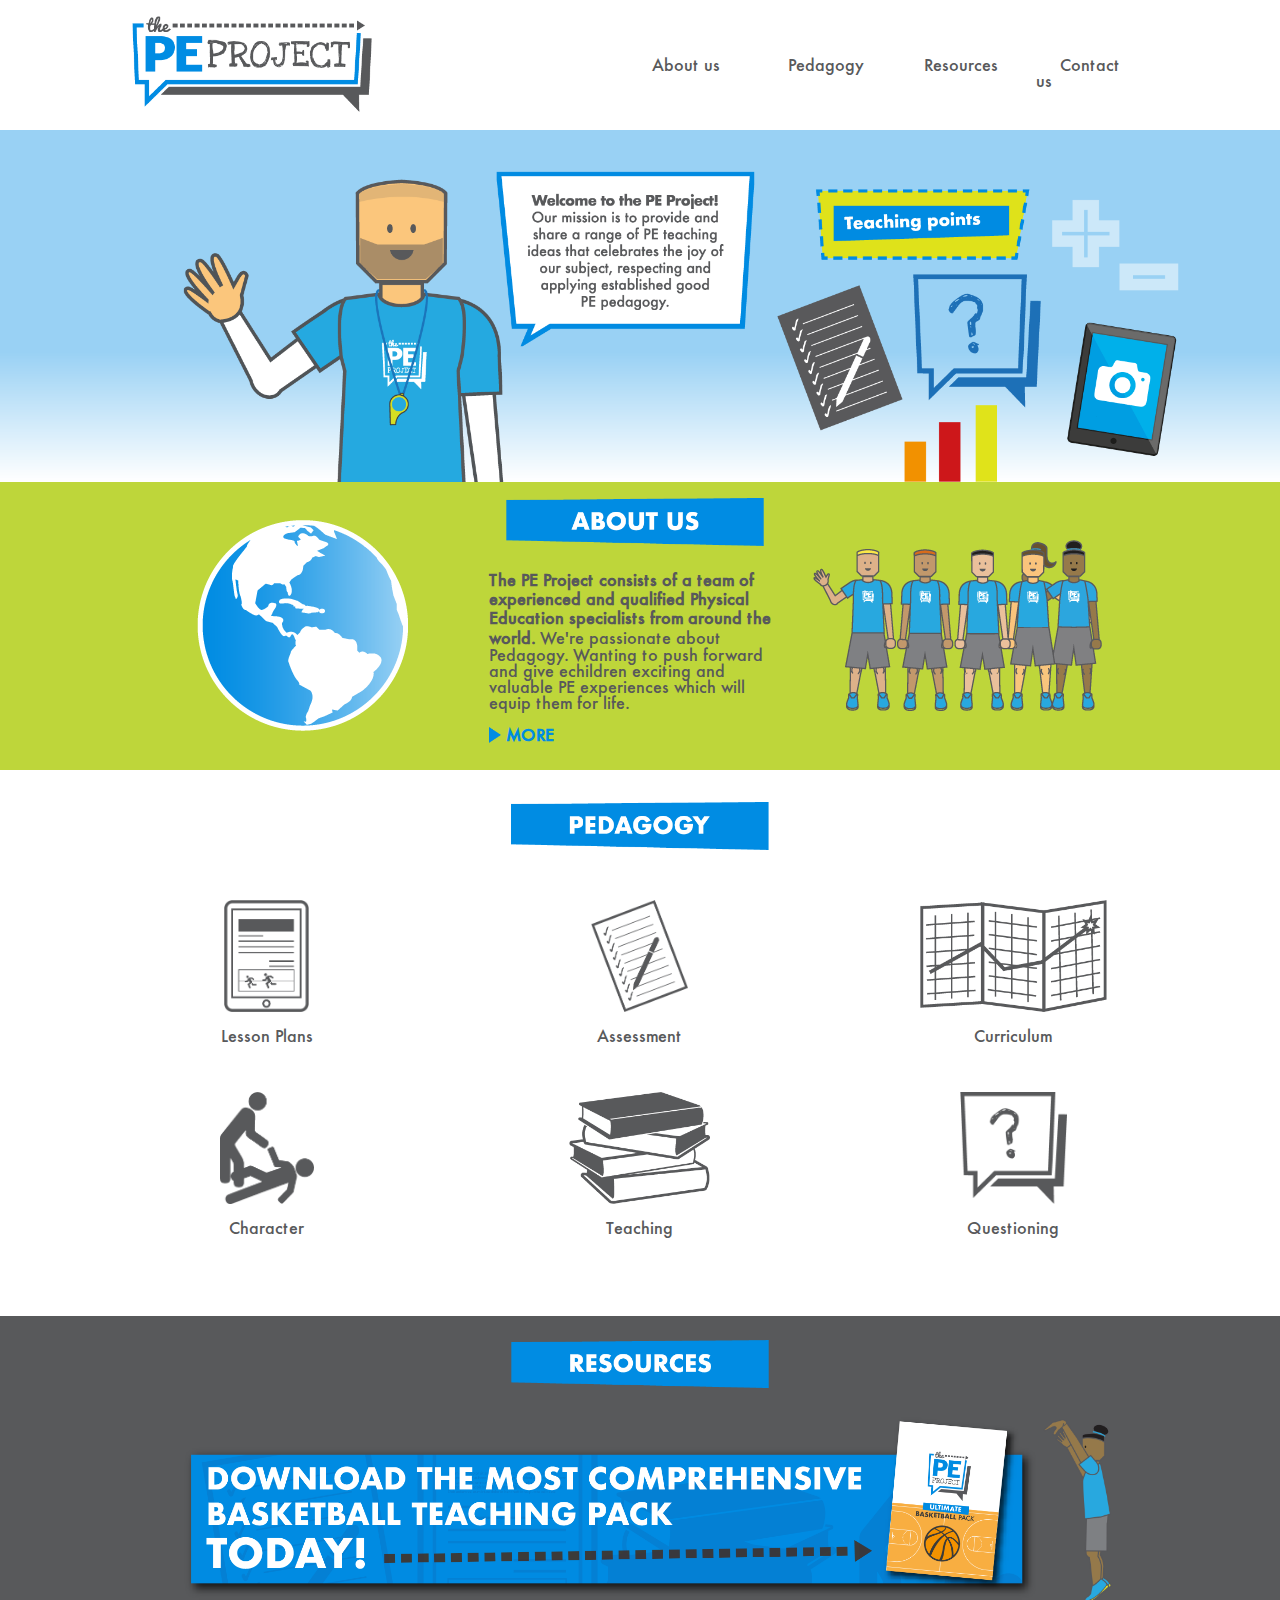
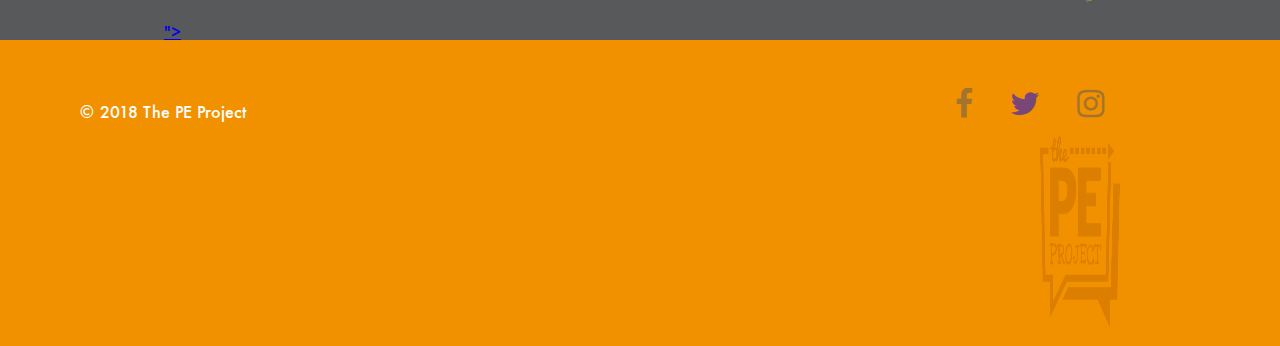
==== index.html @ 619c1aa3 "a href links added" ====
<!DOCTYPE html>
<html>
  <head>
    <meta charset="utf-8">
    <title>The PE Project </title>
    <link href="./resources/css/reset.css" rel="stylesheet">
    <link rel="stylesheet" type="text/css" href="https://maxcdn.bootstrapcdn.com/font-awesome/4.7.0/css/font-awesome.css">
    <link href="./resources/css/style.css" rel="stylesheet" type="text/css">
    <link rel="icon" href="./favicon.ico" type="image/x-icon">
  </head>

  <body>
    <!--Header and Navigation -->
    <header>
      <div class="logo">
        <img src="./resources/images/Logo-Big.png" alt="The Pe Project"/>
      </div>

      <nav>
        <span><a href="#">About us</a></span>
        <span><a href="#">Pedagogy</a></span>
        <span><a href="#">Resources</a></span>
        <span><a href="#">Contact us</a></span>

        <select>
        <option value="" selected="selected">MENU</option>

        <option value="#">About us</option>
        <option value="#">Pedagogy</option>
        <option value="#">Resources</option>
        <option value="#">Contact us</option>
      </select>

      </nav>


    </header>

    <!-- Main Banner -->

    <div class="banner">
      <!-- Static background image -->
    </div>

    <!-- About us -->
    <div class="container">
      <div class="about">
        <div class="about-left">
          <img src="./resources/images/WorldIcon.png" alt="globe"/>
        </div>

        <div class="about-middle">
          <div class="about-info">
            <img src="./resources/images/AboutUsBanner.png" class="blueheader"/>
            <div class="about-text">
              <p><span>The PE Project consists of a team of experienced and qualified Physical Education specialists from around the world.</span> We're passionate about Pedagogy. Wanting to push forward and give echildren exciting and valuable PE experiences which will equip them for life.</p>
              <a href="#"><img src="./resources/images/Arrow.png" id="arrow-small"> MORE</a>
            </div>
          </div>
        </div>

        <div class="about-right">
          <img src="./resources/images/PEPKids.png" alt="students linking arms and waving"/>
        </div>
      </div>
    </div>

    <!-- Pedagogy --->
    <div class="pedagogy">
      <div class="pedagogy-header">
        <img src="./resources/images/PedagogyBox.png" class="blueheader" alt="pedagogy"/>
      </div>
      <div class="gallery">
        <!-- Lesson Plans -->
        <div class="item">
          <div class="item-image" id="lessonplans">
            <!--<img src="./resources/images/LessonPlansIcon.png" alt="Lesson Plans"/>-->
          </div>
            <p>Lesson Plans</p>
        </div>
        <!-- Assessment -->
        <div class="item">
          <div class="item-image" id="assessment">
            <!--<img src="./resources/images/AssessmentIcon.png" alt="Assessment"/>-->
          </div>
            <p>Assessment</p>
        </div>
        <!-- Curriculum -->
        <div class="item">
          <div class="item-image" id="curriculum">
            <!--<img src="./resources/images/CurriculumIcon.png" alt="Curriculum"/>-->
          </div>
            <p>Curriculum</p>
        </div>
        <!-- Character -->
        <div class="item">
          <div class="item-image" id="character">
            <!--<img src="./resources/images/CharacterIcon.png" alt="Character"/>-->
          </div>
            <p>Character</p>
        </div>
        <!-- Teaching -->
        <div class="item">
          <div class="item-image" id="teaching">
            <!--<img src="./resources/images/TeachingModulesIcon.png" alt="Teaching"/>-->
          </div>
            <p>Teaching</p>
        </div>
        <!-- Questioning -->
        <div class="item">
          <div class="item-image" id="questioning">
            <!--<img src="./resources/images/QuestioningIcon.png" alt="Questioning"/>-->
          </div>
            <p>Questioning</p>
        </div>
        </div>
      </div>

<!-- Resources -->
  <div class="resources">
    <img src="./resources/images/ResourcesBox.png" class="blueheader" alt="resources"/>
    <div class="advert">
      <a href="https://www.teacherspayteachers.com/Store/The-Pe-Project" target="_blank"><div class="resources">"><img src="./resources/images/ResourcesImages.png" alt="Download the most comprehensive basketball teaching pack today!"/></a>
      <img src="./resources/images/Resources-MobileBannerBigGirl.png" alt="girl shooting a jump shot"/>
    </div>

  <div class="advert-mobile">
    <a href="https://www.teacherspayteachers.com/Store/The-Pe-Project" target="_blank"><img src="./resources/images/Resources-MobileBannerBig.png" alt="Download the most comprehensive basketball teaching pack today!"/></a>
    <img src="./resources/images/Resources-MobileBannerBigGirl.png" alt="girl shooting a jump shot"/>
  </div>

<!-- Footer -->
<footer>
  <div class="copyright-social">
   <div class="copyright">
    <p>&copy; 2018 The PE Project</p>
   </div>

  <div class="social">
    <i class="fa fa-facebook fa-2x"></i>
    <a href="https://twitter.com/the_PE_project" target="_blank"><i class="fa fa-twitter fa-2x"></i></a>
    <i class="fa fa-instagram fa-2x"></i>
  </div>
  </div>

<div class="footer-logo">
  <div id="logo-foot">
    <img src="./resources/images/OrangePEFooter.png"/>
  </div>
</div>
</footer>

  </body>
</html>
---- resources/css/style.css ----
@font-face {
    font-family: 'futura';
    src: url('../fonts/Futura.ttc') format('truetype');
}

html {
  font-family: 'futura', sans-serif;
  color: #58595B;
}

.blueheader {
  height: 3rem;
}


/* Header and Navigation */
header {
  display: flex;
  justify-content: space-around;
  align-items: center;
}

.logo {
  margin: 1rem;
}

.logo img {
  height: 6rem;

}

nav {
  display: flex;
  align-items: center;
}

nav span {
  height: 2.5rem;
  width: 8rem;
  padding-top: 1.5rem;
  padding-left: 0.5rem;
}

nav span:hover {
  background: url("../images/Arrow2.png") no-repeat left center;
  background-size: contain;
}

.arrow {
  display: none;
  height: 1rem;
  margin-right: 0.25rem;
  vertical-align: bottom;
}

nav a {
  color: #58595B;
  padding: 1.5rem;
  text-decoration: none;
}

nav a:hover {
  display: inline;
  color: #008CE3;
  font-weight: bold;
}

nav select {
  display: none;
}

nav select:hover {
    color: #008CE3;
    background: url("../images/Arrow2.png") no-repeat left center;
    background-size: contain;
    }


@media only screen and (max-width: 878px){
  nav span {
    display: none;
  }

  nav select {
  display: inline-block;
  background-color: none;
  color: #58595B;
  font-family: 'futura', sans-serif;
  font-size: 1rem;
  border: none;
  padding: 1rem 0.75rem 1rem 2rem;
  text-align: center;
}

  select {
  -webkit-appearance: none;
  -moz-appearance: none;
  text-indent: 1px; /*dropdown arrow still removed if this is code and one below is erased - maybe for different browser */
  text-overflow: '';
}

}

@media only screen and (max-width: 424px) {
  nav {
    display: none;
  }

  .logo {
    width: 100%;
    text-align: center;
  }
}

/* Main Banner */

.banner {
  background: url("../images/Homepage-PEP-bigger.png") no-repeat center bottom;
  background-size: cover;
  display: flex;
  justify-content: space-around;
  height: 26rem;
}

@media only screen and (max-width: 1445px) {
  .banner {
    height: 24rem;
  }
}

@media only screen and (max-width: 1305px) {
  .banner {
    height: 22rem;
  }
}


@media only screen and (max-width: 1248px) {
  .banner {
  height: 20rem;
  }
  }

@media only screen and (max-width: 1024px) {
  .banner {
  background: url("../images/Smallerheader.png") no-repeat center center;
  background-size: cover;
  }

@media only screen and (max-width: 843px) {
    .banner {
      height: 18rem;
    }
  }

@media only screen and (max-width: 685px) {
    .banner {
      height: 15rem;
    }
  }

@media only screen and (max-width: 560px) {
  .banner {
    background: url("../images/MobileBannerBig.png") no-repeat center center;
    background-size: cover;
    height: 18rem;
  }
}

@media only screen and (max-width: 528px) {
  .banner {
    height: 15rem;
  }
}


}

/* About us */
.container {
  background-color: #BED63A;
}

.about {
  display: flex;
  justify-content: center;
  align-items: center;
}

.about-left {
  width: 35%;
  margin: 2rem 0;
  padding-right: 5rem;
  text-align: right;
}

.about-middle {
  width: 25%;
  margin: 0;
  align-self: flex-start;
  height: 18rem;
}

.about-info {
  display: flex;
  flex-direction: column;
  align-items: center;
  height: 16rem;
  margin: 1rem 0;
}

.about-text {
  margin-top: 1.5rem;
} /*Not displaying properly in internet explorer*/

.about-text p span {
  font-weight: bold;
  line-height: 1.2;
}

.about-text a {
  text-decoration: none;
  font-weight: bold;
  color: #008CE3;
  margin-top: 1rem;
}

#arrow-small {
  height: 1rem;
  vertical-align: bottom;
  margin-top: 1rem;
}

.about-right {
  width: 40%;
  margin: 2rem 0;
  padding-left: 2rem;
}

.about-left {
  justify-content: flex-end;
}

@media only screen and (max-width: 1224px) {
  .about-left {
    width: 30%;
  }
  .about-middle {
    width: 35%;
  }
  .about-right {
    width: 35%;
    margin-right: 1rem;
  }
}

@media only screen and (max-width: 936px) {
  .container {
    height: 14rem;
  }
  .about-left {
    display: none;
  }
  .about-middle {
    width: 80%;
    height: auto;
  }
  .about-right {
    display: none;
  }
}

@media only screen and (max-width: 674px) {
  .container {
    height: 15rem;
  }
}

@media only screen and (max-width: 530px) {
  .container {
    height: 16.5rem;
  }
}

@media only screen and (max-width: 437px) {
  .container {
    height: 17.5rem;
  }
}

@media only screen and (max-width: 355px) {
  .container {
    height: 18.5rem;
  }
}

/* pedagogy */

.pedagogy-header {
  margin: 2rem auto;
  text-align: center;
}

.gallery {
  display: flex;
  justify-content: space-around;
  align-items: center;
  flex-wrap: wrap;
  margin-bottom: 3rem;
  margin-left: 5rem;
  margin-right: 5rem;
}

.item {
  width: 30%;
  text-align: center;
  margin-bottom: 2rem;
}


.item-image {
  margin: 1rem auto;
  text-align: center;
  height: 7rem;
}

#lessonplans {
  background: url("../images/LessonPlansIcon.png") no-repeat center center;
  background-size: contain;
}

#lessonplans:hover {
  background: url("../images/LessonPlansIconOrange.png") no-repeat center center;
  background-size: contain;
}

#assessment {
  background: url("../images/AssessmentIcon.png") no-repeat center center;
  background-size: contain;
}

#assessment:hover {
  background: url("../images/AssessmentIconLightGrey.png") no-repeat center center;
  background-size: contain;
}

#curriculum {
  background: url("../images/CurriculumIcon.png") no-repeat center center;
  background-size: contain;
}

#curriculum:hover {
  background: url("../images/CurriculumIconBlue.png") no-repeat center center;
  background-size: contain;
}

#character {
  background: url("../images/CharacterIcon.png") no-repeat center center;
  background-size: contain;
}

#character:hover {
  background: url("../images/CharacterIconBlue.png") no-repeat center center;
  background-size: contain;
}

#teaching {
  background: url("../images/TeachingModulesIcon.png") no-repeat center center;
  background-size: contain;
}

#teaching:hover {
  background: url("../images/TeachingModulesIcon-Green.png") no-repeat center center;
  background-size: contain;
}

#questioning {
  background: url("../images/QuestioningIcon.png") no-repeat center center;
  background-size: contain;
}

#questioning:hover {
  background: url("../images/QuestioningIcon-beige.png") no-repeat center center;
  background-size: contain;
}

.item-image img {
  height: 7rem;
}

@media only screen and (max-width: 768px) {
  .gallery {
    margin-left: 3rem;
    margin-right: 3rem;
  }
}

@media only screen and (max-width: 750px) {
  .item {
    width: 50%;
  }
}

@media only screen and (max-width: 426px) {
  .gallery {
    margin-left: 2rem;
    margin-right: 2rem;
  }
}
/* advert */

.resources {
  background-color: #58595B;
  text-align: center;
  padding-top: 1.5rem;
}

.advert img {
  height: 10rem;
  margin-bottom: 2rem;
}

.advert img:last-child {
  height: 12rem;
}

.advert-mobile {
  display: none;
}

@media only screen and (max-width: 1023px) {
.advert img {
  height: 8rem;
}

.advert img:last-child {
  height: 10rem;
}
}

@media only screen and (max-width: 847px) {
.advert img {
  height: 8rem;
}

.advert img:last-child {
  height: 9rem;
}
}

@media only screen and (max-width: 744px) {
  .advert {
    display: none;
}

  .advert-mobile {
    display: flex;
    justify-content: center;
    align-items: center;
    margin: 0 1rem;
  }

  .advert-mobile img {
    height: 11rem;
    margin: 1rem 0 2rem 0;
  }

  .advert-mobile img:last-child {
    height: 14rem;
    align-self: flex-start;
  }
}

@media only screen and (max-width: 648px) {
  .advert-mobile img {
    height: 10rem;
  }
}

@media only screen and (max-width: 592px) {
  .advert-mobile img {
    height: 9rem;
  }
  .advert-mobile img:last-child {
    height: 12rem;
  }
}

@media only screen and (max-width: 523px) {
  .advert-mobile img {
    height: 8rem;
  }
  .advert-mobile img:last-child {
    height: 11rem;
  }
}

@media only screen and (max-width: 477px) {
  .advert-mobile img {
    height: 7rem;
  }
  .advert-mobile img:last-child {
    height: 10rem;
  }
}

@media only screen and (max-width: 422px) {
  .advert-mobile img {
    height: 7.5rem;
  }
  .advert-mobile img:last-child {
    display: none;
  }
}

@media only screen and (max-width: 385px) {
  .advert-mobile img {
    height: 7rem;
  }
}

/* Footer */
footer {
  background-color: #F29100;
}

.copyright-social {
  display: flex;
  justify-content: space-between;
  align-items: flex-end;
  height: 5rem;
}

.copyright {
  margin-left: 5rem;
  color: white;
}

.social {
  margin-right: 10rem;
}

i {
  padding: 0 1rem;
  opacity: 0.5;
}

.footer-logo {
  display: flex;
  justify-content: flex-end;
}

#logo-foot img {
  width: 5rem;
  color: grey;
  margin-right: 10rem;
  margin-top: 1rem;
  margin-bottom: 1rem;
}

@media only screen and (max-width: 1149px) {
  .social {
    margin-right: 5rem;
  }
  #logo-foot img {
    margin-right: 5rem;
  }
}

@media only screen and (max-width: 622px) {
  .copyright {
    margin-left: 3rem;
  }
  .social {
    margin-right: 3rem;
  }
  #logo-foot img {
    margin-right: 3rem;
  }
}

@media only screen and (max-width: 481px) {
  .copyright {
    margin-left: 2rem;
  }
  .social {
    margin-right: 2rem;
  }
  #logo-foot img {
    margin-right: 2rem;
  }
}

@media only screen and (max-width: 440px) {
  .copyright {
    margin-left: 1rem;
  }
  .social {
    margin-right: 1rem;
  }
  #logo-foot img {
    margin-right: 1rem;
  }
  i {
    padding: 0 .5rem;
  }
}

@media only screen and (max-width: 361px) {
  .copyright {
    display: none;
  }
  .social {
    width: 100%;
    margin: 1rem auto;
  }
  .footer-logo {
    width: 100%;
  }
  #logo-foot {
    margin: 0 auto;
  }
  #logo-foot img {
    margin: 0 auto 1rem auto;
  }

}
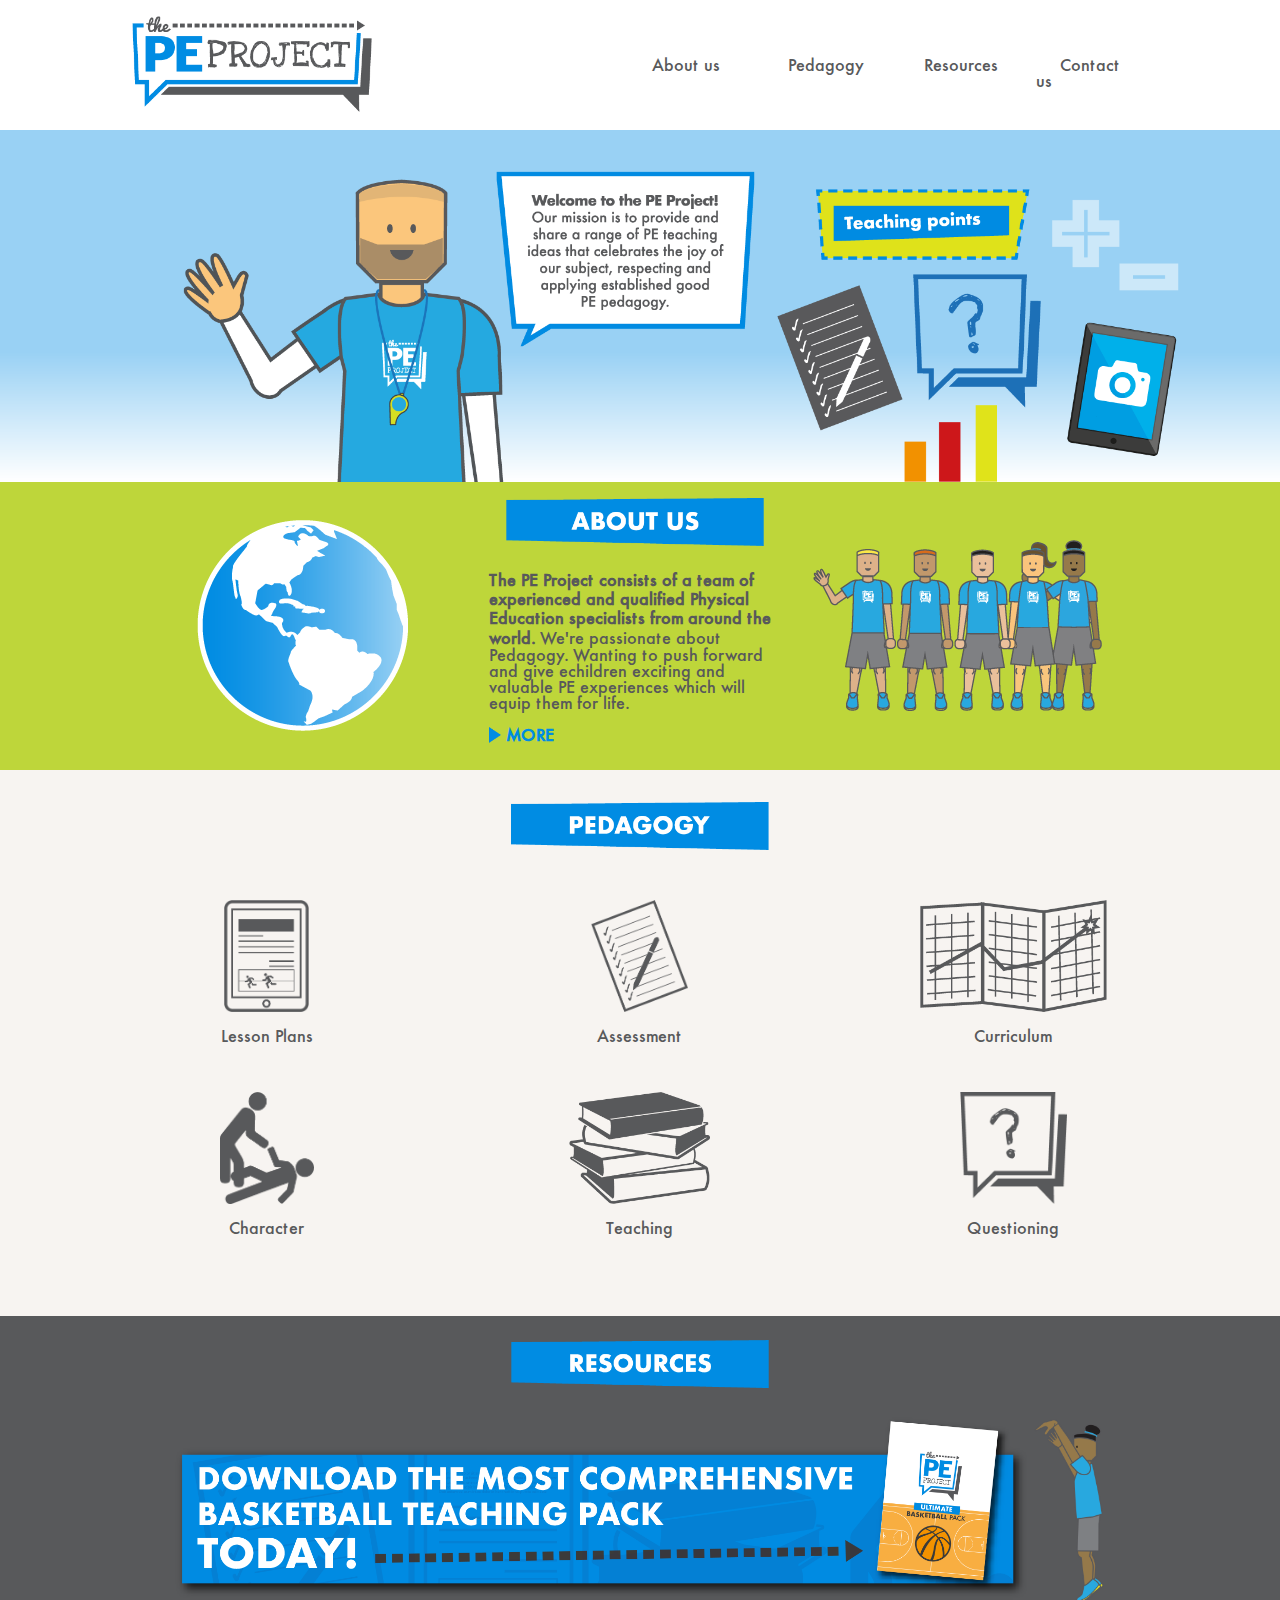
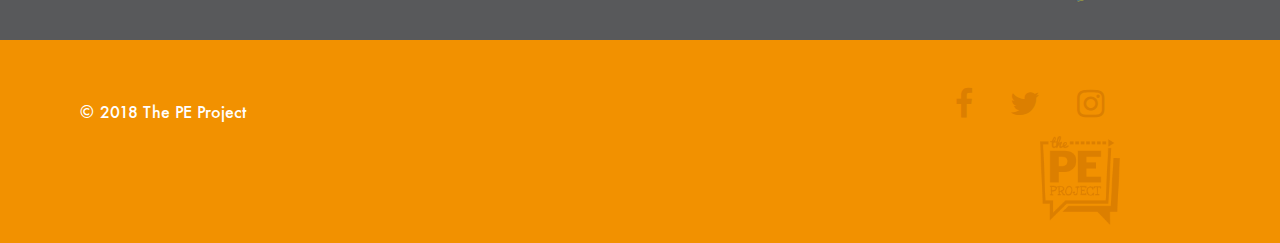
==== commit 6c58e5ce: "responsive design changes" ====
--- a/index.html
+++ b/index.html
@@ -120,14 +120,17 @@
   <div class="resources">
     <img src="./resources/images/ResourcesBox.png" class="blueheader" alt="resources"/>
     <div class="advert">
-      <a href="https://www.teacherspayteachers.com/Store/The-Pe-Project" target="_blank"><div class="resources">"><img src="./resources/images/ResourcesImages.png" alt="Download the most comprehensive basketball teaching pack today!"/></a>
+      <a href="https://www.teacherspayteachers.com/Store/The-Pe-Project" target="_blank">
+        <div class="resources"><img src="./resources/images/ResourcesImages.png" alt="Download the most comprehensive basketball teaching pack today!"/></a>
       <img src="./resources/images/Resources-MobileBannerBigGirl.png" alt="girl shooting a jump shot"/>
     </div>
+  </div>
 
   <div class="advert-mobile">
     <a href="https://www.teacherspayteachers.com/Store/The-Pe-Project" target="_blank"><img src="./resources/images/Resources-MobileBannerBig.png" alt="Download the most comprehensive basketball teaching pack today!"/></a>
-    <img src="./resources/images/Resources-MobileBannerBigGirl.png" alt="girl shooting a jump shot"/>
+    <img src="./resources/images/Resources-MobileBannerBigGirl.png" id="girlshoot" alt="girl shooting a jump shot"/>
   </div>
+</div>
 
 <!-- Footer -->
 <footer>
@@ -137,9 +140,9 @@
    </div>
 
   <div class="social">
-    <i class="fa fa-facebook fa-2x"></i>
+    <a href="#"><i class="fa fa-facebook fa-2x"></i></a>
     <a href="https://twitter.com/the_PE_project" target="_blank"><i class="fa fa-twitter fa-2x"></i></a>
-    <i class="fa fa-instagram fa-2x"></i>
+    <a href="#"><i class="fa fa-instagram fa-2x"></i></a>
   </div>
   </div>
 
--- a/resources/css/style.css
+++ b/resources/css/style.css
@@ -6,6 +6,14 @@
 html {
   font-family: 'futura', sans-serif;
   color: #58595B;
+}
+
+header {
+  background-color: white;
+}
+
+body {
+  background-color: #f7f4f1;
 }
 
 .blueheader {
@@ -143,10 +151,10 @@
 
 @media only screen and (max-width: 1024px) {
   .banner {
-  background: url("../images/Smallerheader.png") no-repeat center center;
+  background: url("../images/Smallerheader.png") no-repeat center bottom;
   background-size: cover;
   }
-
+}
 @media only screen and (max-width: 843px) {
     .banner {
       height: 18rem;
@@ -173,7 +181,10 @@
   }
 }
 
-
+@media only screen and (max-width: 345px) {
+  .banner {
+    height: 13rem;
+  }
 }
 
 /* About us */
@@ -291,6 +302,19 @@
 @media only screen and (max-width: 355px) {
   .container {
     height: 18.5rem;
+  }
+}
+
+@media only screen and (max-width: 326px) {
+  .container {
+    height: 18rem;
+  }
+  .about-text {
+    margin-top: 1rem;
+  } /*Not displaying properly in internet explorer*/
+
+  .about-text p {
+    font-size: 0.95rem;
   }
 }
 
@@ -407,6 +431,12 @@
     margin-right: 2rem;
   }
 }
+@media only screen and (max-width: 366px) {
+  .gallery {
+    margin-left: 1.5rem;
+    margin-right: 1.5rem;
+  }
+}
 /* advert */
 
 .resources {
@@ -427,6 +457,7 @@
 .advert-mobile {
   display: none;
 }
+
 
 @media only screen and (max-width: 1023px) {
 .advert img {
@@ -465,7 +496,7 @@
     margin: 1rem 0 2rem 0;
   }
 
-  .advert-mobile img:last-child {
+  #girlshoot {
     height: 14rem;
     align-self: flex-start;
   }
@@ -481,7 +512,7 @@
   .advert-mobile img {
     height: 9rem;
   }
-  .advert-mobile img:last-child {
+  #girlshoot {
     height: 12rem;
   }
 }
@@ -490,7 +521,7 @@
   .advert-mobile img {
     height: 8rem;
   }
-  .advert-mobile img:last-child {
+  #girlshoot {
     height: 11rem;
   }
 }
@@ -499,7 +530,7 @@
   .advert-mobile img {
     height: 7rem;
   }
-  .advert-mobile img:last-child {
+  #girlshoot {
     height: 10rem;
   }
 }
@@ -508,7 +539,7 @@
   .advert-mobile img {
     height: 7.5rem;
   }
-  .advert-mobile img:last-child {
+  #girlshoot {
     display: none;
   }
 }
@@ -518,7 +549,16 @@
     height: 7rem;
   }
 }
-
+@media only screen and (max-width: 360px) {
+  .advert-mobile img {
+    height: 6.5rem;
+  }
+}
+@media only screen and (max-width: 335px) {
+  .advert-mobile img {
+    height: 6.35rem;
+  }
+}
 /* Footer */
 footer {
   background-color: #F29100;
@@ -541,8 +581,22 @@
 }
 
 i {
+  color: #DC7F00;
   padding: 0 1rem;
-  opacity: 0.5;
+  opacity: 1;
+}
+
+.social a:link {
+  color: none;
+}
+.social a:visited {
+  color: none;
+}
+.social a:hover {
+  color: white;
+}
+i:hover {
+  color: white;
 }
 
 .footer-logo {
@@ -613,6 +667,7 @@
   .social {
     width: 100%;
     margin: 1rem auto;
+    text-align: center;
   }
   .footer-logo {
     width: 100%;
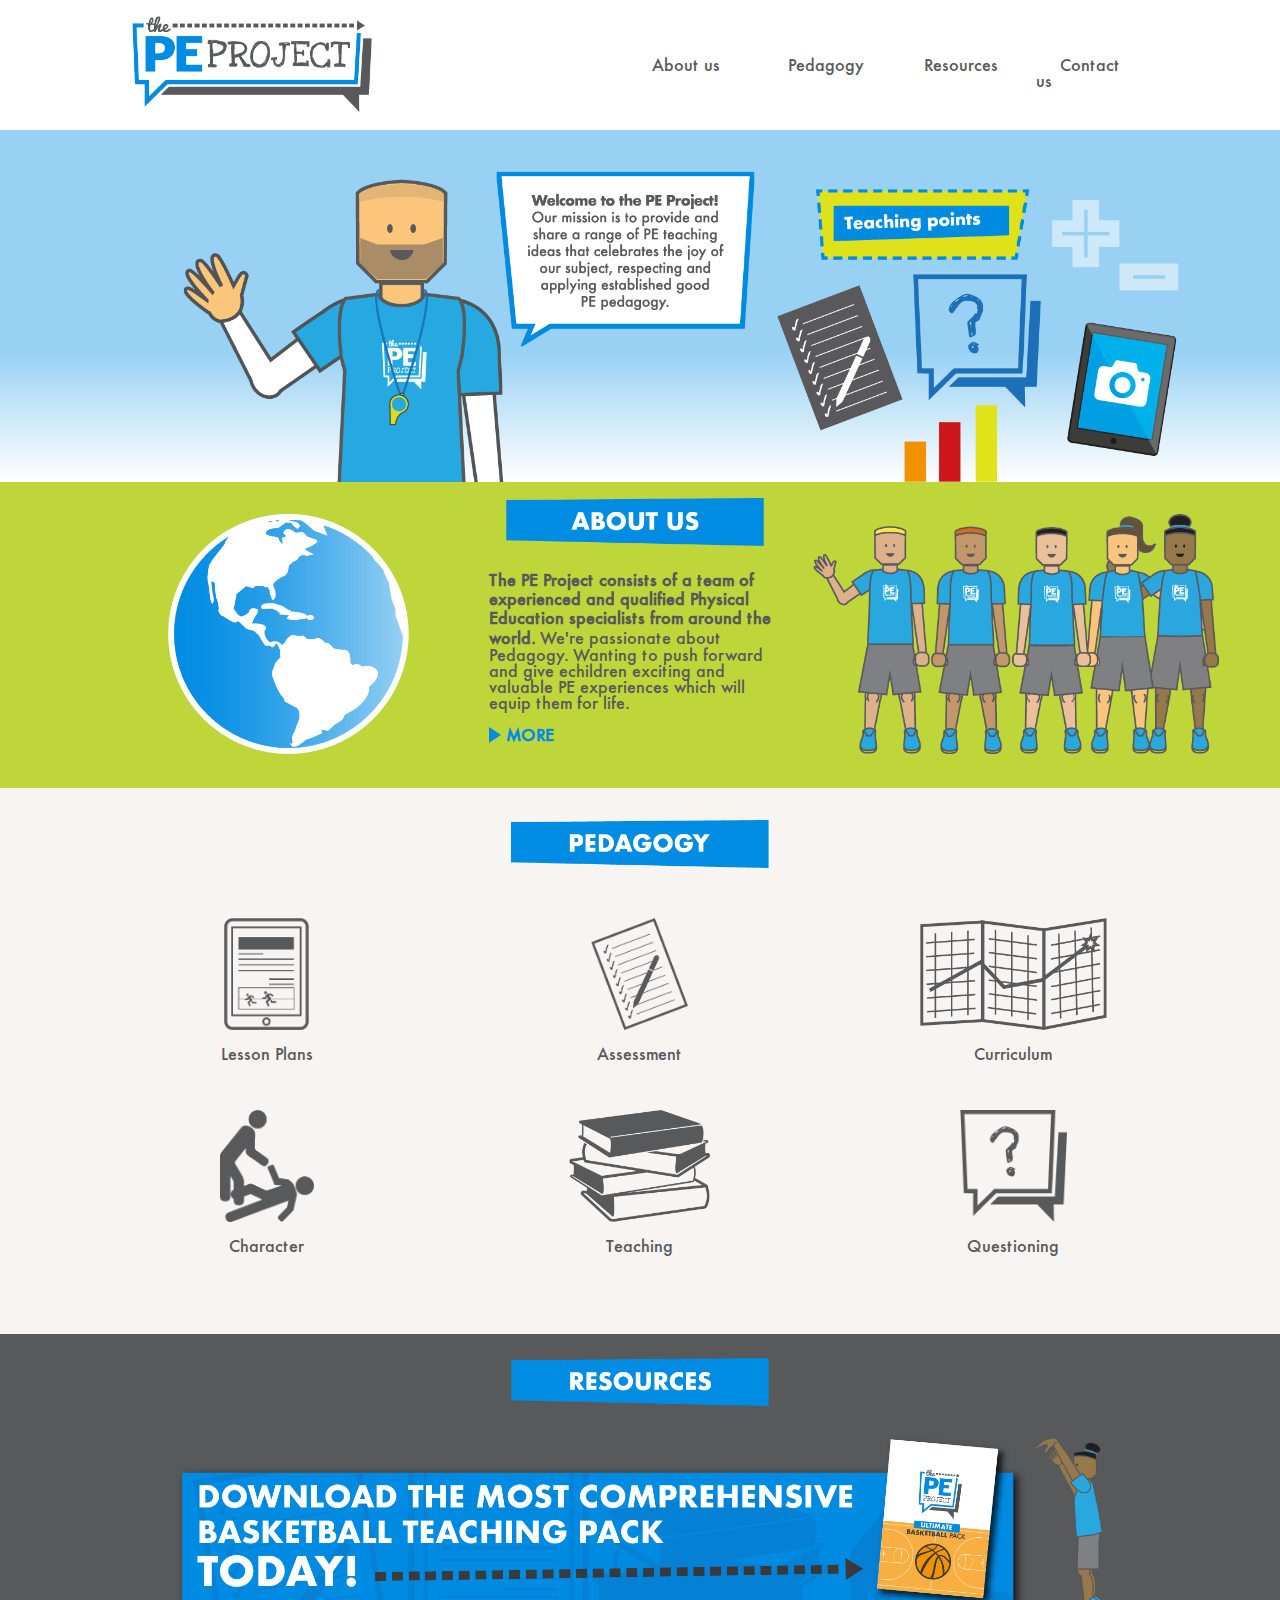
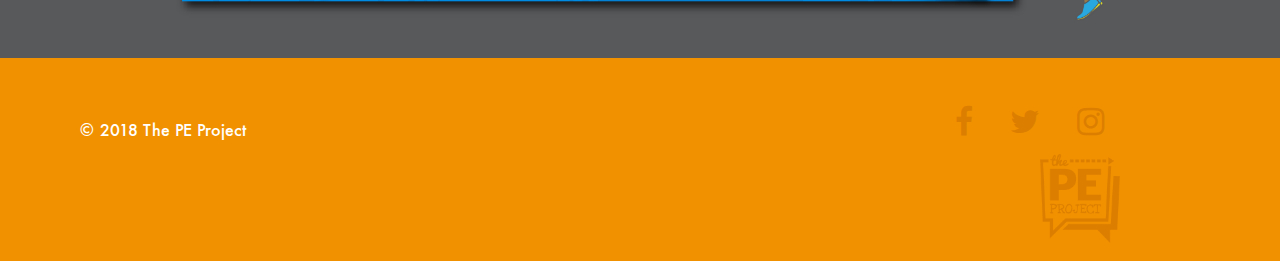
==== commit 776208d1: "responsive changes and larger images" ====
--- a/index.html
+++ b/index.html
@@ -46,7 +46,7 @@
     <div class="container">
       <div class="about">
         <div class="about-left">
-          <img src="./resources/images/WorldIcon.png" alt="globe"/>
+          <img src="./resources/images/World-Big.png" alt="globe"/>
         </div>
 
         <div class="about-middle">
@@ -60,7 +60,7 @@
         </div>
 
         <div class="about-right">
-          <img src="./resources/images/PEPKids.png" alt="students linking arms and waving"/>
+          <img src="./resources/images/BigKids.png" alt="students linking arms and waving"/>
         </div>
       </div>
     </div>
--- a/resources/css/style.css
+++ b/resources/css/style.css
@@ -205,6 +205,10 @@
   text-align: right;
 }
 
+.about-left img {
+  height: 15rem;
+}
+
 .about-middle {
   width: 25%;
   margin: 0;
@@ -222,7 +226,7 @@
 
 .about-text {
   margin-top: 1.5rem;
-} /*Not displaying properly in internet explorer*/
+}
 
 .about-text p span {
   font-weight: bold;
@@ -248,6 +252,10 @@
   padding-left: 2rem;
 }
 
+.about-right img {
+  height: 15rem;
+}
+
 .about-left {
   justify-content: flex-end;
 }
@@ -265,7 +273,33 @@
   }
 }
 
-@media only screen and (max-width: 936px) {
+@media only screen and (max-width: 1180px) {
+  .about-left img,
+  .about-right img {
+    height: 13rem;
+  }
+}
+
+@media only screen and (max-width: 1027px) {
+  .about-left img,
+  .about-right img {
+    height: 11rem;
+  }
+  .about-left {
+    padding-right: 3rem;
+  }
+}
+
+@media only screen and (max-width: 955px) {
+  .about-left {
+    padding-right: 2rem;
+  }
+  .about-right img {
+    height: 10rem;
+  }
+}
+
+@media only screen and (max-width: 804px) {
   .container {
     height: 14rem;
   }
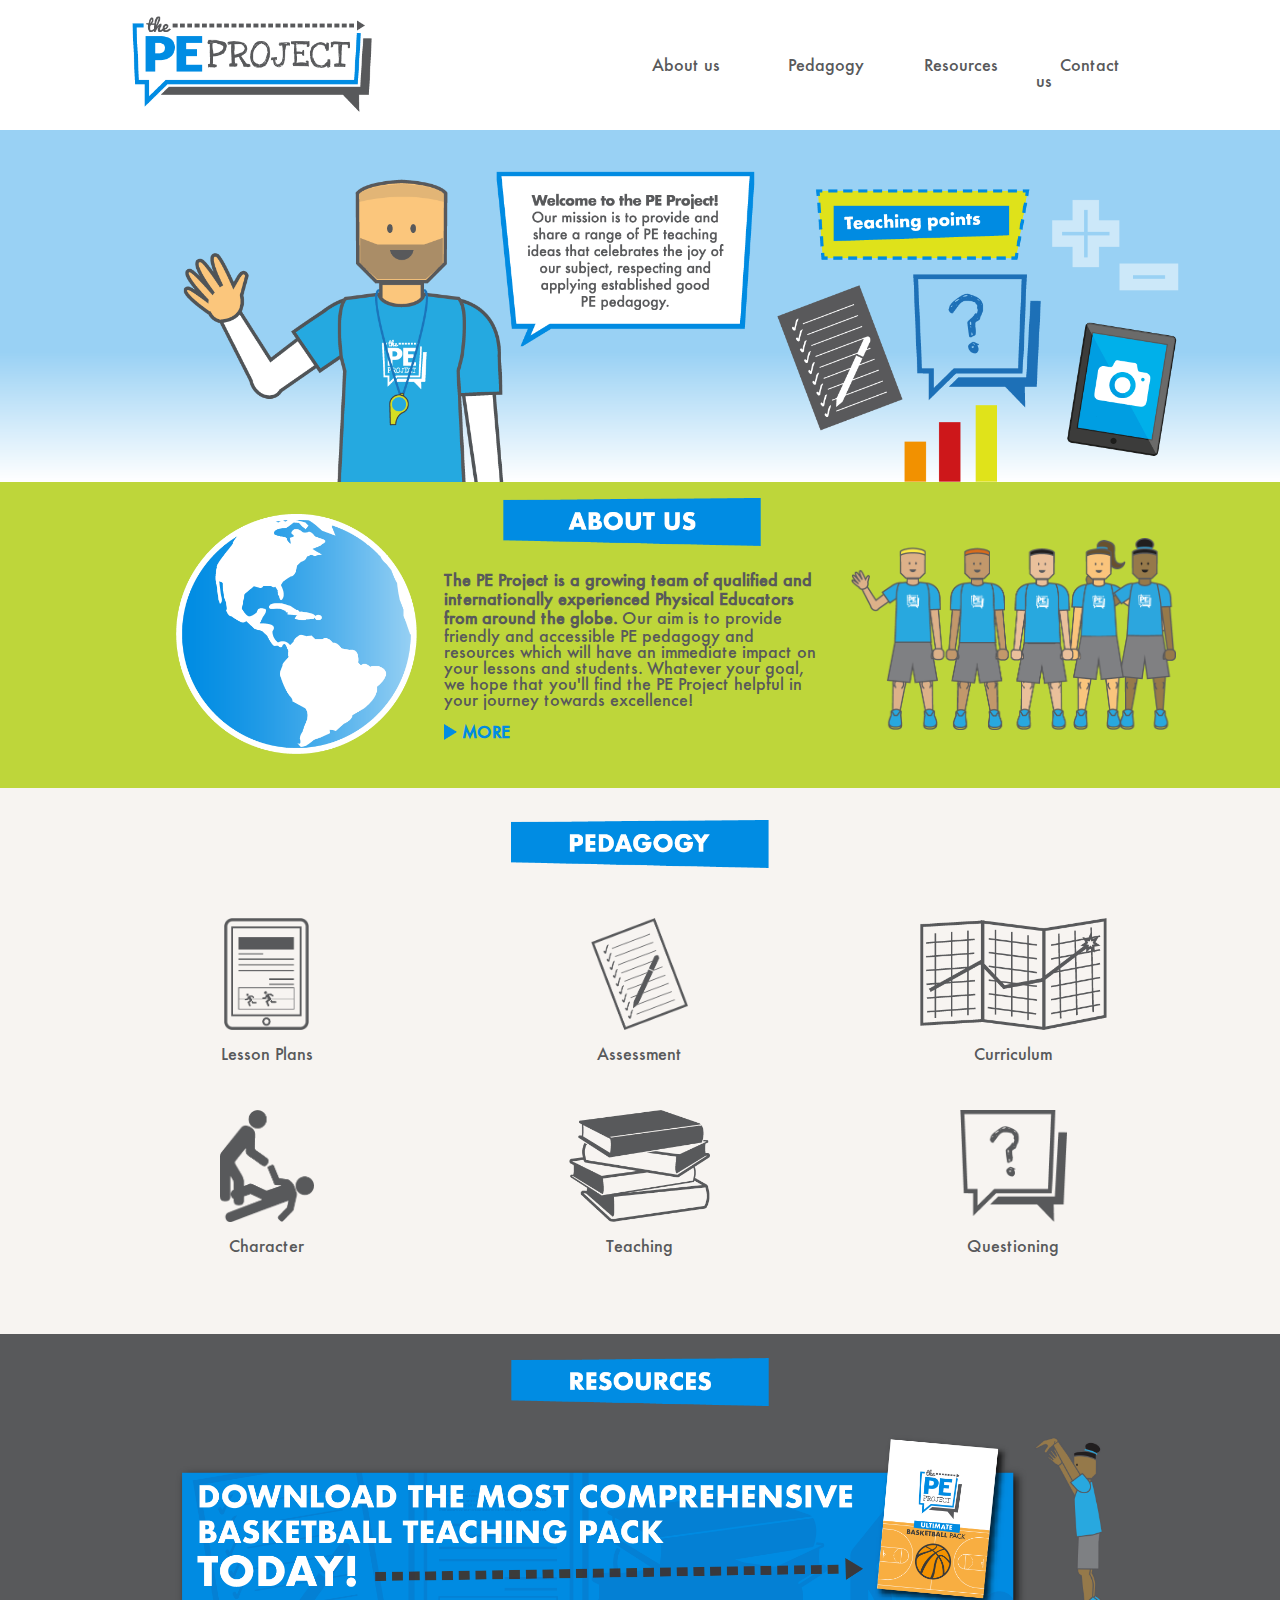
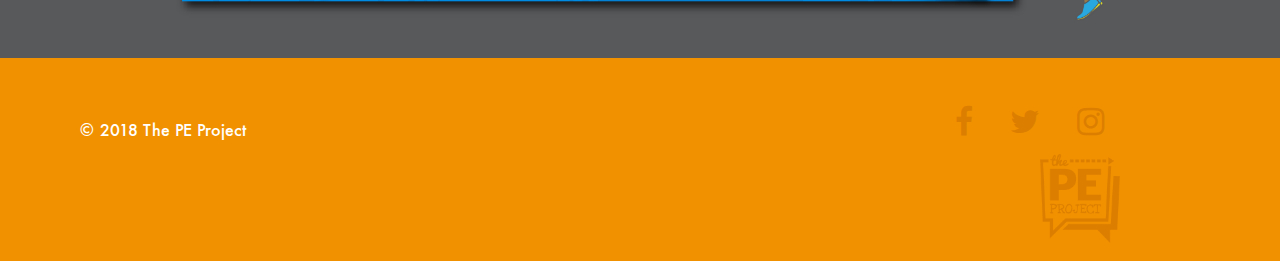
==== commit cc3230e4: "motivation page draft 1" ====
--- a/index.html
+++ b/index.html
@@ -53,7 +53,7 @@
           <div class="about-info">
             <img src="./resources/images/AboutUsBanner.png" class="blueheader"/>
             <div class="about-text">
-              <p><span>The PE Project consists of a team of experienced and qualified Physical Education specialists from around the world.</span> We're passionate about Pedagogy. Wanting to push forward and give echildren exciting and valuable PE experiences which will equip them for life.</p>
+              <p><span>The PE Project is a growing team of qualified and internationally experienced Physical Educators from around the globe.</span> Our aim is to provide friendly and accessible PE pedagogy and resources which will have an immediate impact on your lessons and students. Whatever your goal, we hope that you'll find the PE Project helpful in your journey towards excellence!</p>
               <a href="#"><img src="./resources/images/Arrow.png" id="arrow-small"> MORE</a>
             </div>
           </div>
--- a/resources/css/style.css
+++ b/resources/css/style.css
@@ -199,10 +199,9 @@
 }
 
 .about-left {
-  width: 35%;
+  width: 25%;
   margin: 2rem 0;
-  padding-right: 5rem;
-  text-align: right;
+  padding-left: 11rem;
 }
 
 .about-left img {
@@ -210,7 +209,7 @@
 }
 
 .about-middle {
-  width: 25%;
+  width: 35%;
   margin: 0;
   align-self: flex-start;
   height: 18rem;
@@ -253,7 +252,7 @@
 }
 
 .about-right img {
-  height: 15rem;
+  height: 12rem;
 }
 
 .about-left {
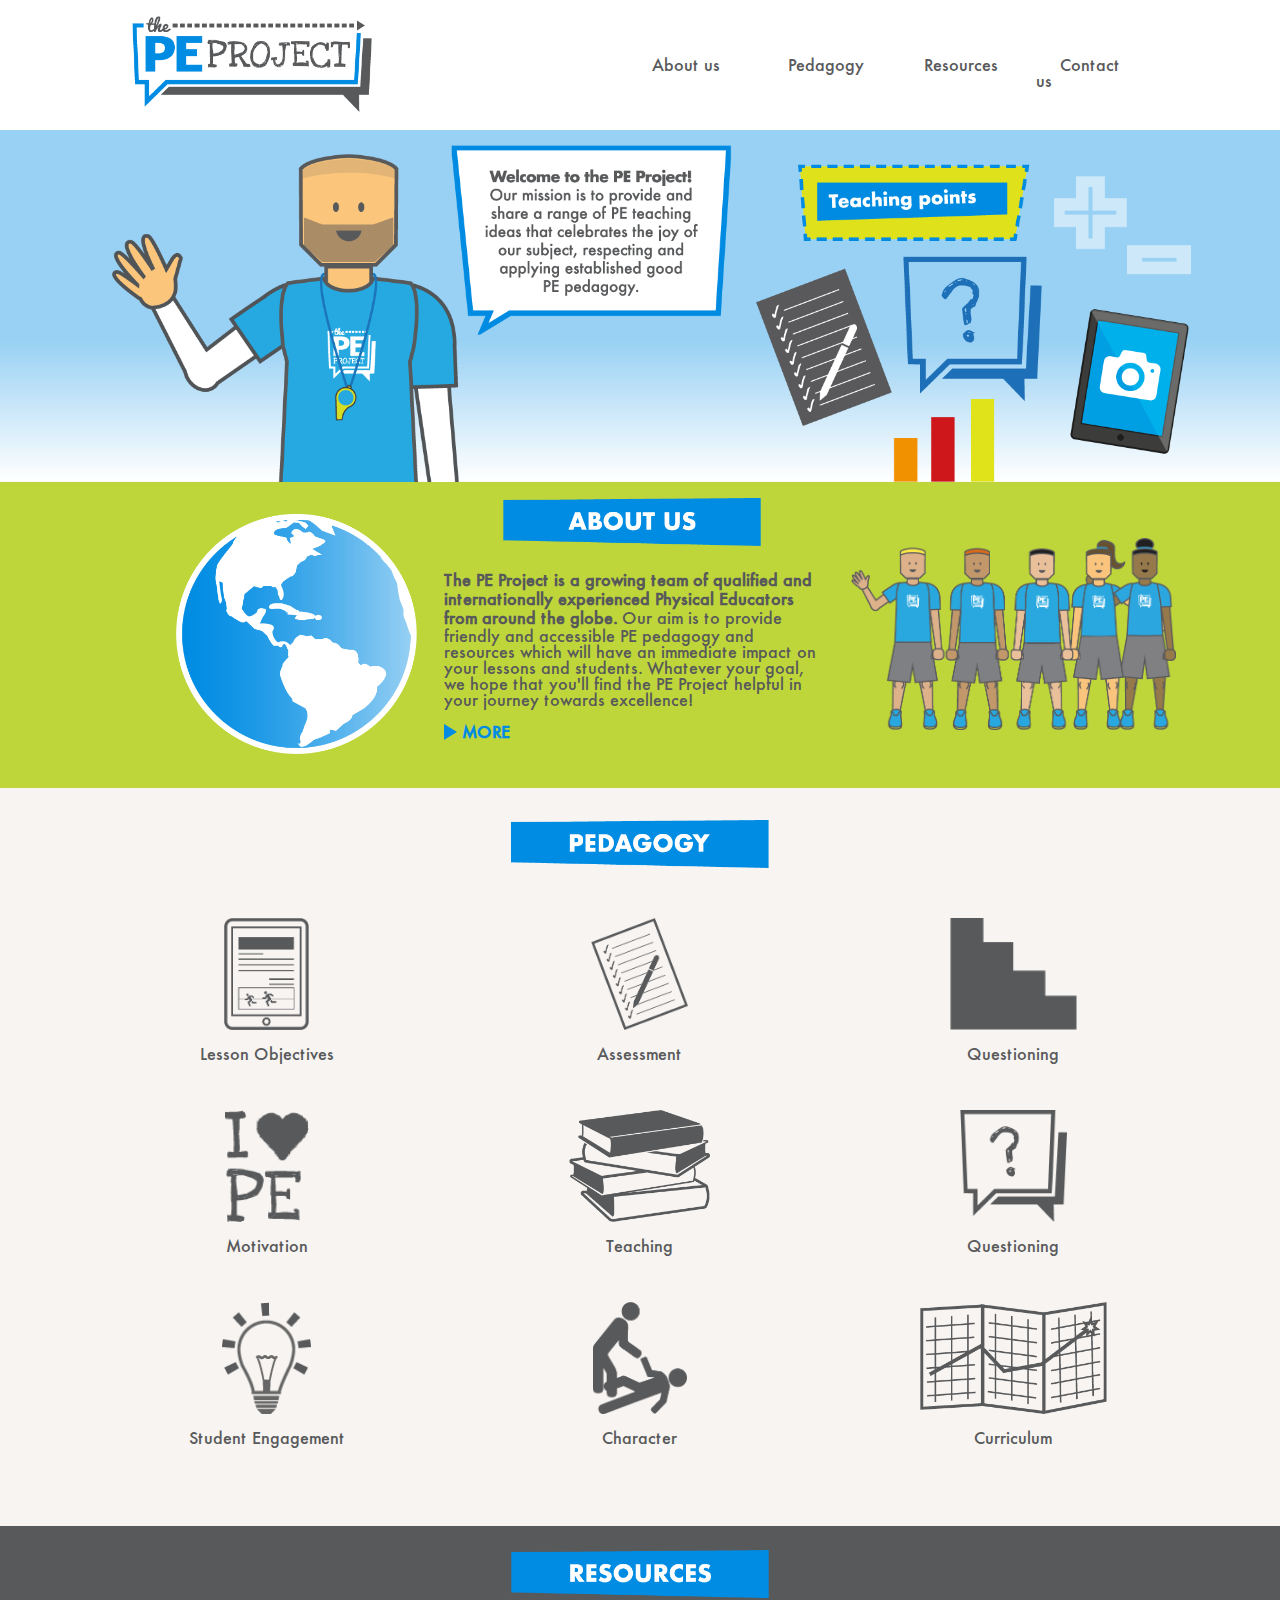
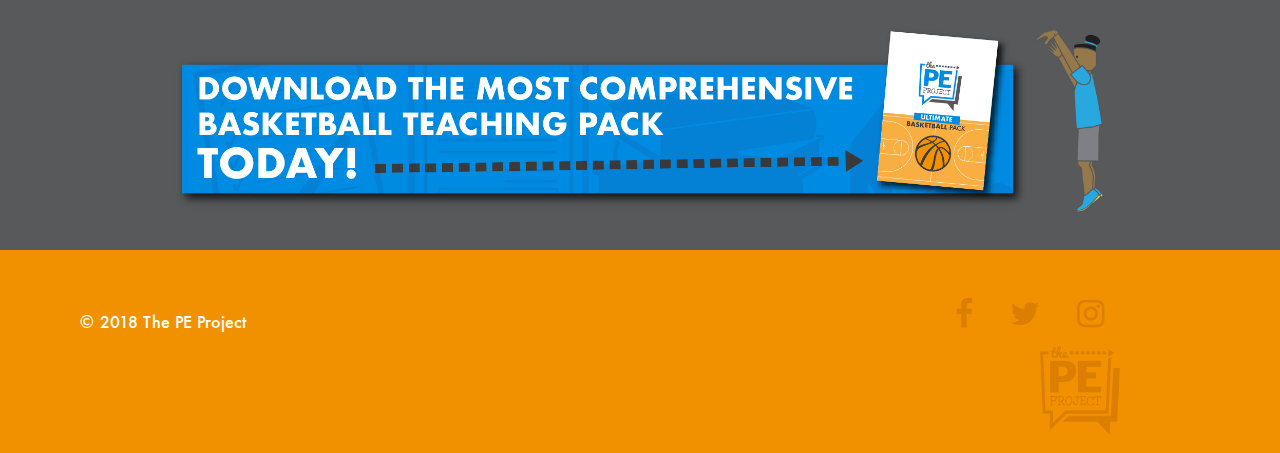
==== commit 12bd19b8: "index.html changes" ====
--- a/index.html
+++ b/index.html
@@ -2,7 +2,7 @@
 <html>
   <head>
     <meta charset="utf-8">
-    <title>The PE Project </title>
+    <title>The PE Project | Home </title>
     <link href="./resources/css/reset.css" rel="stylesheet">
     <link rel="stylesheet" type="text/css" href="https://maxcdn.bootstrapcdn.com/font-awesome/4.7.0/css/font-awesome.css">
     <link href="./resources/css/style.css" rel="stylesheet" type="text/css">
@@ -76,7 +76,7 @@
           <div class="item-image" id="lessonplans">
             <!--<img src="./resources/images/LessonPlansIcon.png" alt="Lesson Plans"/>-->
           </div>
-            <p>Lesson Plans</p>
+            <p>Lesson Objectives</p>
         </div>
         <!-- Assessment -->
         <div class="item">
@@ -85,21 +85,21 @@
           </div>
             <p>Assessment</p>
         </div>
-        <!-- Curriculum -->
+        <!-- Differentiation -->
         <div class="item">
-          <div class="item-image" id="curriculum">
-            <!--<img src="./resources/images/CurriculumIcon.png" alt="Curriculum"/>-->
+          <div class="item-image" id="differentiation">
+            <!--<img src="./resources/images/QuestioningIcon.png" alt="Questioning"/>-->
           </div>
-            <p>Curriculum</p>
+            <p>Questioning</p>
         </div>
-        <!-- Character -->
+        <!-- Motivation -->
         <div class="item">
-          <div class="item-image" id="character">
-            <!--<img src="./resources/images/CharacterIcon.png" alt="Character"/>-->
+          <div class="item-image" id="motivation">
+            <!--<img src="./resources/images/QuestioningIcon.png" alt="Questioning"/>-->
           </div>
-            <p>Character</p>
+            <p>Motivation</p>
         </div>
-        <!-- Teaching -->
+        <!-- Teaching Models -->
         <div class="item">
           <div class="item-image" id="teaching">
             <!--<img src="./resources/images/TeachingModulesIcon.png" alt="Teaching"/>-->
@@ -113,6 +113,29 @@
           </div>
             <p>Questioning</p>
         </div>
+        <!-- Student Engagement -->
+        <div class="item">
+          <div class="item-image" id="engagement">
+            <!--<img src="./resources/images/QuestioningIcon.png" alt="Questioning"/>-->
+          </div>
+            <p>Student Engagement</p>
+        </div>
+        <!-- Character -->
+        <div class="item">
+          <div class="item-image" id="character">
+            <!--<img src="./resources/images/CharacterIcon.png" alt="Character"/>-->
+          </div>
+            <p>Character</p>
+        </div>
+        <!-- Curriculum -->
+        <div class="item">
+          <div class="item-image" id="curriculum">
+            <!--<img src="./resources/images/CurriculumIcon.png" alt="Curriculum"/>-->
+          </div>
+            <p>Curriculum</p>
+        </div>
+
+
         </div>
       </div>
 
--- a/resources/css/style.css
+++ b/resources/css/style.css
@@ -123,7 +123,7 @@
 /* Main Banner */
 
 .banner {
-  background: url("../images/Homepage-PEP-bigger.png") no-repeat center bottom;
+  background: url("../images/Homepage-Banner-bigger.png") no-repeat center bottom;
   background-size: cover;
   display: flex;
   justify-content: space-around;
@@ -401,6 +401,62 @@
   background-size: contain;
 }
 
+#differentiation {
+  background: url("../images/DifferentiationIcon-Grey.png") no-repeat center center;
+  background-size: contain;
+}
+
+#differentiation:hover {
+  background: url("../images/DifferentiationIcon-Hover.png") no-repeat center center;
+  background-size: contain;
+}
+#motivation {
+  background: url("../images/MotivationIcon-Grey.png") no-repeat center center;
+  background-size: contain;
+}
+
+#motivation:hover {
+  background: url("../images/MotivationIcon-Hover.png") no-repeat center center;
+  background-size: contain;
+}
+#teaching {
+  background: url("../images/TeachingModulesIcon.png") no-repeat center center;
+  background-size: contain;
+}
+
+#teaching:hover {
+  background: url("../images/TeachingModulesIcon-Green.png") no-repeat center center;
+  background-size: contain;
+}
+#questioning {
+  background: url("../images/QuestioningIcon.png") no-repeat center center;
+  background-size: contain;
+}
+
+#questioning:hover {
+  background: url("../images/QuestioningIcon-beige.png") no-repeat center center;
+  background-size: contain;
+}
+#engagement {
+  background: url("../images/StudentEngagementIcon-Grey.png") no-repeat center center;
+  background-size: contain;
+}
+
+#engagement:hover {
+  background: url("../images/StudentEngagementIcon-Hover.png") no-repeat center center;
+  background-size: contain;
+}
+
+#character {
+  background: url("../images/CharacterIcon.png") no-repeat center center;
+  background-size: contain;
+}
+
+#character:hover {
+  background: url("../images/CharacterIconBlue.png") no-repeat center center;
+  background-size: contain;
+}
+
 #curriculum {
   background: url("../images/CurriculumIcon.png") no-repeat center center;
   background-size: contain;
@@ -408,36 +464,6 @@
 
 #curriculum:hover {
   background: url("../images/CurriculumIconBlue.png") no-repeat center center;
-  background-size: contain;
-}
-
-#character {
-  background: url("../images/CharacterIcon.png") no-repeat center center;
-  background-size: contain;
-}
-
-#character:hover {
-  background: url("../images/CharacterIconBlue.png") no-repeat center center;
-  background-size: contain;
-}
-
-#teaching {
-  background: url("../images/TeachingModulesIcon.png") no-repeat center center;
-  background-size: contain;
-}
-
-#teaching:hover {
-  background: url("../images/TeachingModulesIcon-Green.png") no-repeat center center;
-  background-size: contain;
-}
-
-#questioning {
-  background: url("../images/QuestioningIcon.png") no-repeat center center;
-  background-size: contain;
-}
-
-#questioning:hover {
-  background: url("../images/QuestioningIcon-beige.png") no-repeat center center;
   background-size: contain;
 }
 
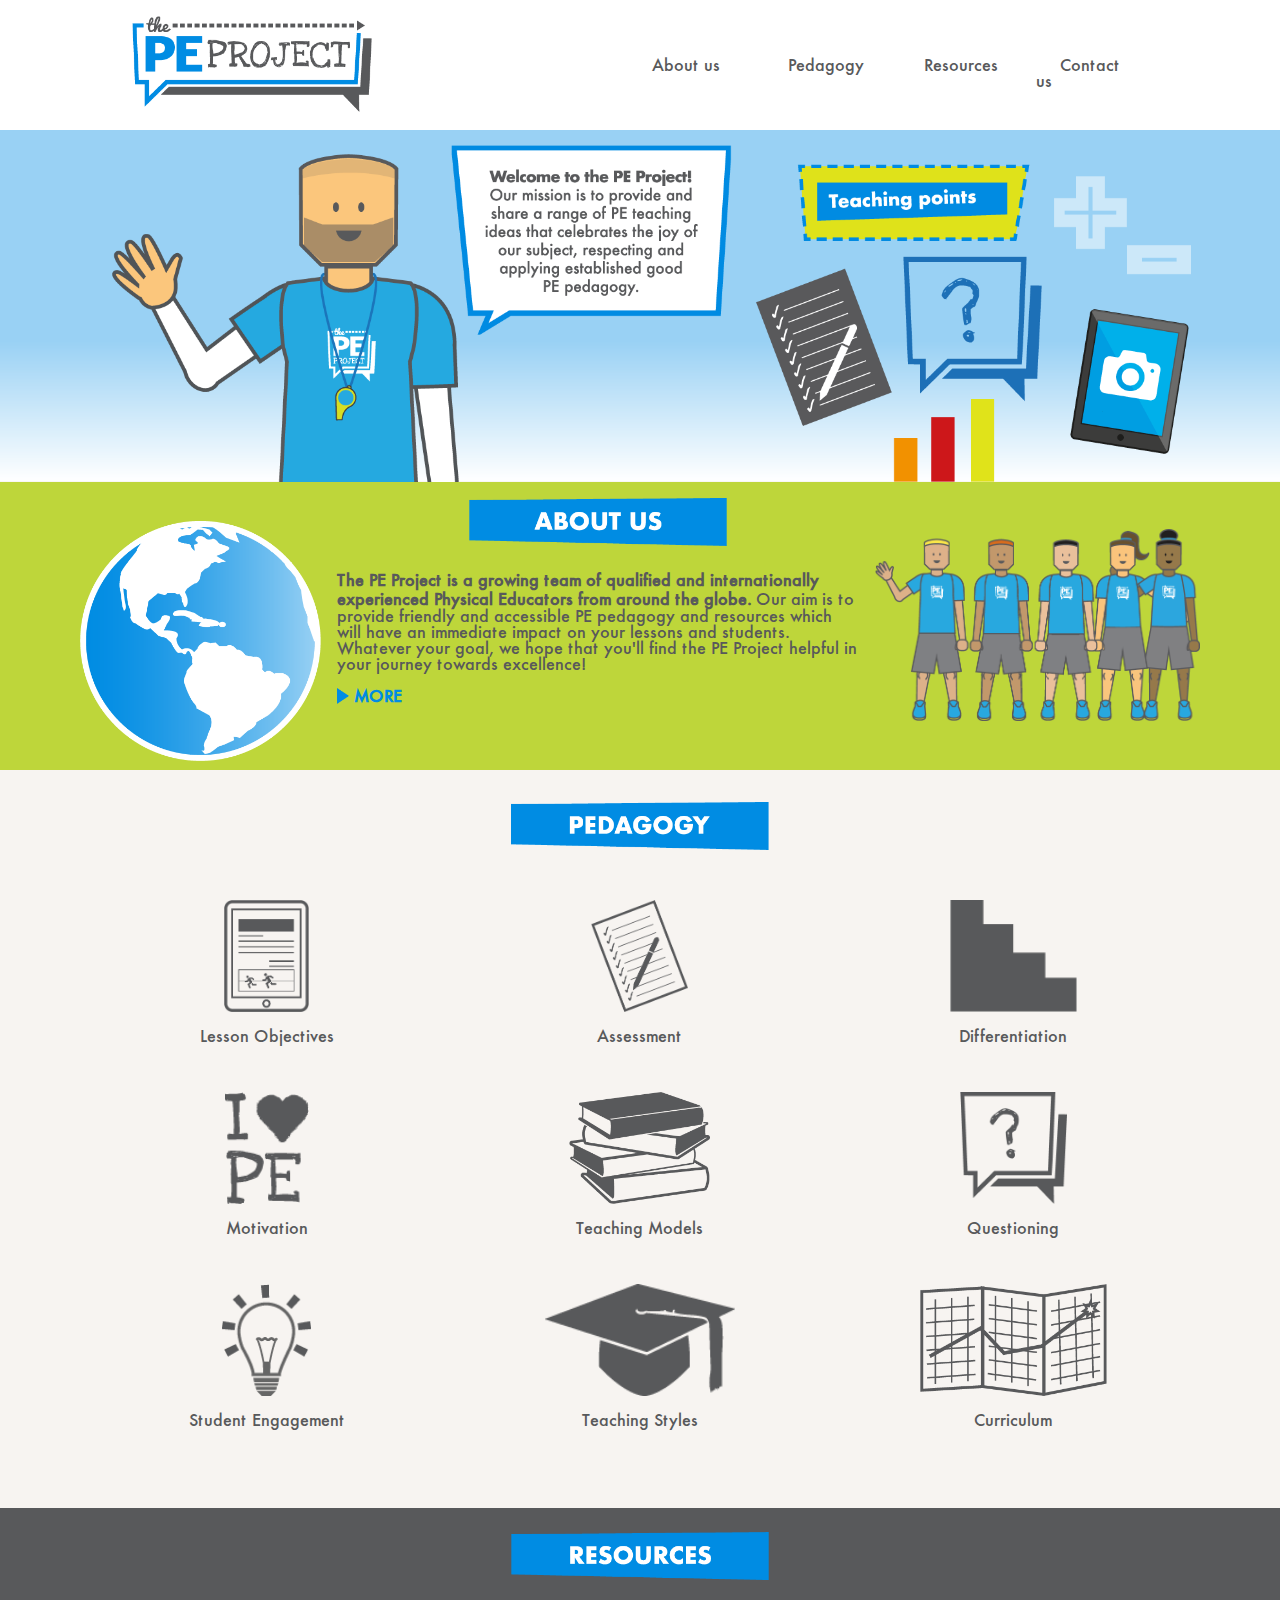
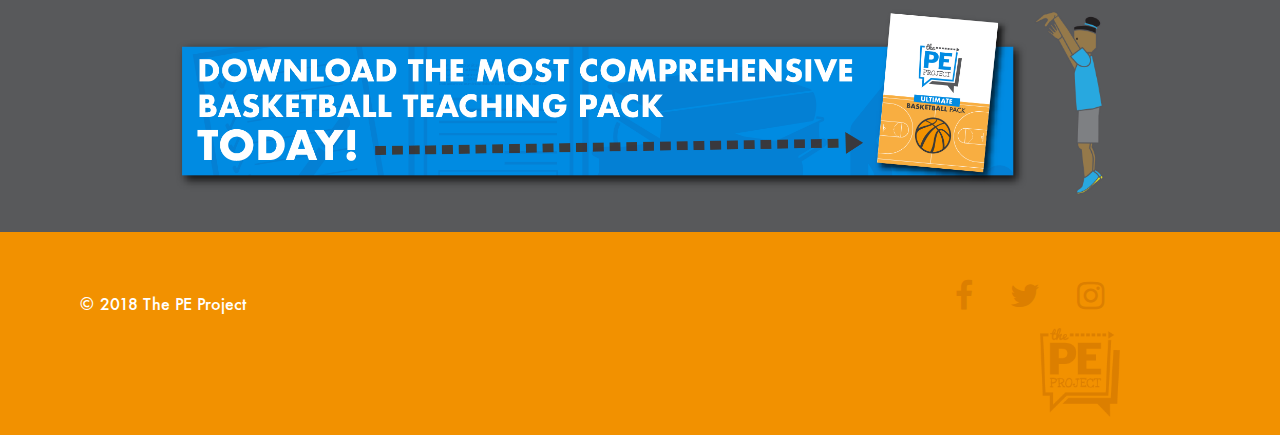
==== commit 3f77f1cc: "responsive changes to many" ====
--- a/index.html
+++ b/index.html
@@ -18,8 +18,8 @@
 
       <nav>
         <span><a href="#">About us</a></span>
-        <span><a href="#">Pedagogy</a></span>
-        <span><a href="#">Resources</a></span>
+        <span><a href="#ped">Pedagogy</a></span>
+        <span><a href="https://www.teacherspayteachers.com/Store/The-Pe-Project" target="_blank">Resources</a></span>
         <span><a href="#">Contact us</a></span>
 
         <select>
@@ -66,7 +66,7 @@
     </div>
 
     <!-- Pedagogy --->
-    <div class="pedagogy">
+    <div class="pedagogy" id="ped">
       <div class="pedagogy-header">
         <img src="./resources/images/PedagogyBox.png" class="blueheader" alt="pedagogy"/>
       </div>
@@ -90,7 +90,7 @@
           <div class="item-image" id="differentiation">
             <!--<img src="./resources/images/QuestioningIcon.png" alt="Questioning"/>-->
           </div>
-            <p>Questioning</p>
+            <p>Differentiation</p>
         </div>
         <!-- Motivation -->
         <div class="item">
@@ -104,7 +104,7 @@
           <div class="item-image" id="teaching">
             <!--<img src="./resources/images/TeachingModulesIcon.png" alt="Teaching"/>-->
           </div>
-            <p>Teaching</p>
+            <p>Teaching Models</p>
         </div>
         <!-- Questioning -->
         <div class="item">
@@ -122,10 +122,10 @@
         </div>
         <!-- Character -->
         <div class="item">
-          <div class="item-image" id="character">
+          <div class="item-image" id="styles">
             <!--<img src="./resources/images/CharacterIcon.png" alt="Character"/>-->
           </div>
-            <p>Character</p>
+            <p>Teaching Styles</p>
         </div>
         <!-- Curriculum -->
         <div class="item">
--- a/resources/css/style.css
+++ b/resources/css/style.css
@@ -20,6 +20,11 @@
   height: 3rem;
 }
 
+@media only screen and (max-width: 327px) {
+  .blueheader {
+    height: 2.5rem;
+  }
+}
 
 /* Header and Navigation */
 header {
@@ -120,6 +125,12 @@
   }
 }
 
+@media only screen and (max-width: 311px) {
+  .logo img {
+    height: 5rem;
+  }
+}
+
 /* Main Banner */
 
 .banner {
@@ -186,6 +197,11 @@
     height: 13rem;
   }
 }
+@media only screen and (max-width: 302px) {
+  .banner {
+    height: 11rem;
+  }
+}
 
 /* About us */
 .container {
@@ -199,9 +215,9 @@
 }
 
 .about-left {
-  width: 25%;
-  margin: 2rem 0;
-  padding-left: 11rem;
+  width: auto;
+  margin-top: 2rem;
+  margin-left: 11rem;
 }
 
 .about-left img {
@@ -209,8 +225,9 @@
 }
 
 .about-middle {
-  width: 35%;
-  margin: 0;
+  width: auto;
+  margin-left: 1rem;
+  margin-right: 1rem;
   align-self: flex-start;
   height: 18rem;
 }
@@ -246,9 +263,9 @@
 }
 
 .about-right {
-  width: 40%;
+  width: auto;
   margin: 2rem 0;
-  padding-left: 2rem;
+  margin-right: 11rem;
 }
 
 .about-right img {
@@ -259,95 +276,123 @@
   justify-content: flex-end;
 }
 
-@media only screen and (max-width: 1224px) {
+@media only screen and (max-width: 1364px) {
+  .about-right {
+    margin-right: 8rem;
+  }
   .about-left {
-    width: 30%;
-  }
-  .about-middle {
-    width: 35%;
-  }
+    margin-left: 8rem;
+  }
+}
+@media only screen and (max-width: 1285px) {
   .about-right {
-    width: 35%;
-    margin-right: 1rem;
-  }
-}
+    margin-right: 5rem;
+  }
+  .about-left {
+    margin-left: 5rem;
+  }
+}
+
 
 @media only screen and (max-width: 1180px) {
-  .about-left img,
-  .about-right img {
+  .about-left img {
     height: 13rem;
   }
-}
-
-@media only screen and (max-width: 1027px) {
-  .about-left img,
   .about-right img {
     height: 11rem;
   }
-  .about-left {
-    padding-right: 3rem;
-  }
-}
-
-@media only screen and (max-width: 955px) {
-  .about-left {
-    padding-right: 2rem;
+}
+
+@media only screen and (max-width: 1111px) {
+  .about-left img {
+    height: 12rem;
   }
   .about-right img {
     height: 10rem;
   }
+  .about-left {
+    margin-left: 3rem;
+  }
+  .about-right {
+    margin-right: 3rem;
+  }
+}
+
+@media only screen and (max-width: 990px) {
+  .about-middle {
+    height: 20.5rem;
+  }
 }
 
 @media only screen and (max-width: 804px) {
   .container {
-    height: 14rem;
+    height: auto;
   }
   .about-left {
     display: none;
   }
   .about-middle {
     width: 80%;
-    height: auto;
+    height: 15rem;
   }
   .about-right {
     display: none;
   }
 }
 
-@media only screen and (max-width: 674px) {
-  .container {
-    height: 15rem;
-  }
-}
-
-@media only screen and (max-width: 530px) {
-  .container {
-    height: 16.5rem;
-  }
-}
-
-@media only screen and (max-width: 437px) {
-  .container {
-    height: 17.5rem;
-  }
-}
-
-@media only screen and (max-width: 355px) {
-  .container {
+@media only screen and (max-width: 628px) {
+  .about-middle {
+    height: 16rem;
+  }
+}
+
+@media only screen and (max-width: 537px) {
+  .about-middle {
+    height: 17rem;
+  }
+}
+
+@media only screen and (max-width: 484px) {
+  .about-middle {
+    height: 18rem;
+  }
+}
+
+@media only screen and (max-width: 430px) {
+  .about-middle {
+    height: 19.5rem;
+  }
+}
+
+@media only screen and (max-width: 399px) {
+  .about-middle {
     height: 18.5rem;
   }
-}
-
-@media only screen and (max-width: 326px) {
-  .container {
-    height: 18rem;
-  }
-  .about-text {
-    margin-top: 1rem;
-  } /*Not displaying properly in internet explorer*/
-
   .about-text p {
     font-size: 0.95rem;
+  }
+}
+
+@media only screen and (max-width: 377px) {
+  .about-middle {
+    height: 19.5rem;
+  }
+}
+
+@media only screen and (max-width: 339px) {
+  .about-middle {
+    height: 20.5rem;
+  }
+}
+
+@media only screen and (max-width: 319px) {
+  .about-middle {
+    height: 21.5rem;
+  }
+}
+@media only screen and (max-width: 307px) {
+  .about-middle {
+    height: 22.5rem;
   }
 }
 
@@ -387,7 +432,7 @@
 }
 
 #lessonplans:hover {
-  background: url("../images/LessonPlansIconOrange.png") no-repeat center center;
+  background: url("../images/LessonPlansGreenIcon.png") no-repeat center center;
   background-size: contain;
 }
 
@@ -447,13 +492,13 @@
   background-size: contain;
 }
 
-#character {
-  background: url("../images/CharacterIcon.png") no-repeat center center;
-  background-size: contain;
-}
-
-#character:hover {
-  background: url("../images/CharacterIconBlue.png") no-repeat center center;
+#styles {
+  background: url("../images/TeachingStylesIcon-Grey.png") no-repeat center center;
+  background-size: contain;
+}
+
+#styles:hover {
+  background: url("../images/TeachingStylesIcon-Hover.png") no-repeat center center;
   background-size: contain;
 }
 
@@ -465,10 +510,6 @@
 #curriculum:hover {
   background: url("../images/CurriculumIconBlue.png") no-repeat center center;
   background-size: contain;
-}
-
-.item-image img {
-  height: 7rem;
 }
 
 @media only screen and (max-width: 768px) {
@@ -488,6 +529,14 @@
   .gallery {
     margin-left: 2rem;
     margin-right: 2rem;
+  }
+}
+@media only screen and (max-width: 422px) {
+  .gallery {
+    margin-bottom: 2rem;
+  }
+  .item-image {
+    height: 5rem;
   }
 }
 @media only screen and (max-width: 366px) {
@@ -616,6 +665,21 @@
 @media only screen and (max-width: 335px) {
   .advert-mobile img {
     height: 6.35rem;
+  }
+}
+@media only screen and (max-width: 324px) {
+  .advert-mobile img {
+    height: 6.1rem;
+  }
+}
+@media only screen and (max-width: 311px) {
+  .advert-mobile img {
+    height: 5.75rem;
+  }
+}
+@media only screen and (max-width: 300px) {
+  .advert-mobile img {
+    height: 5.5rem;
   }
 }
 /* Footer */
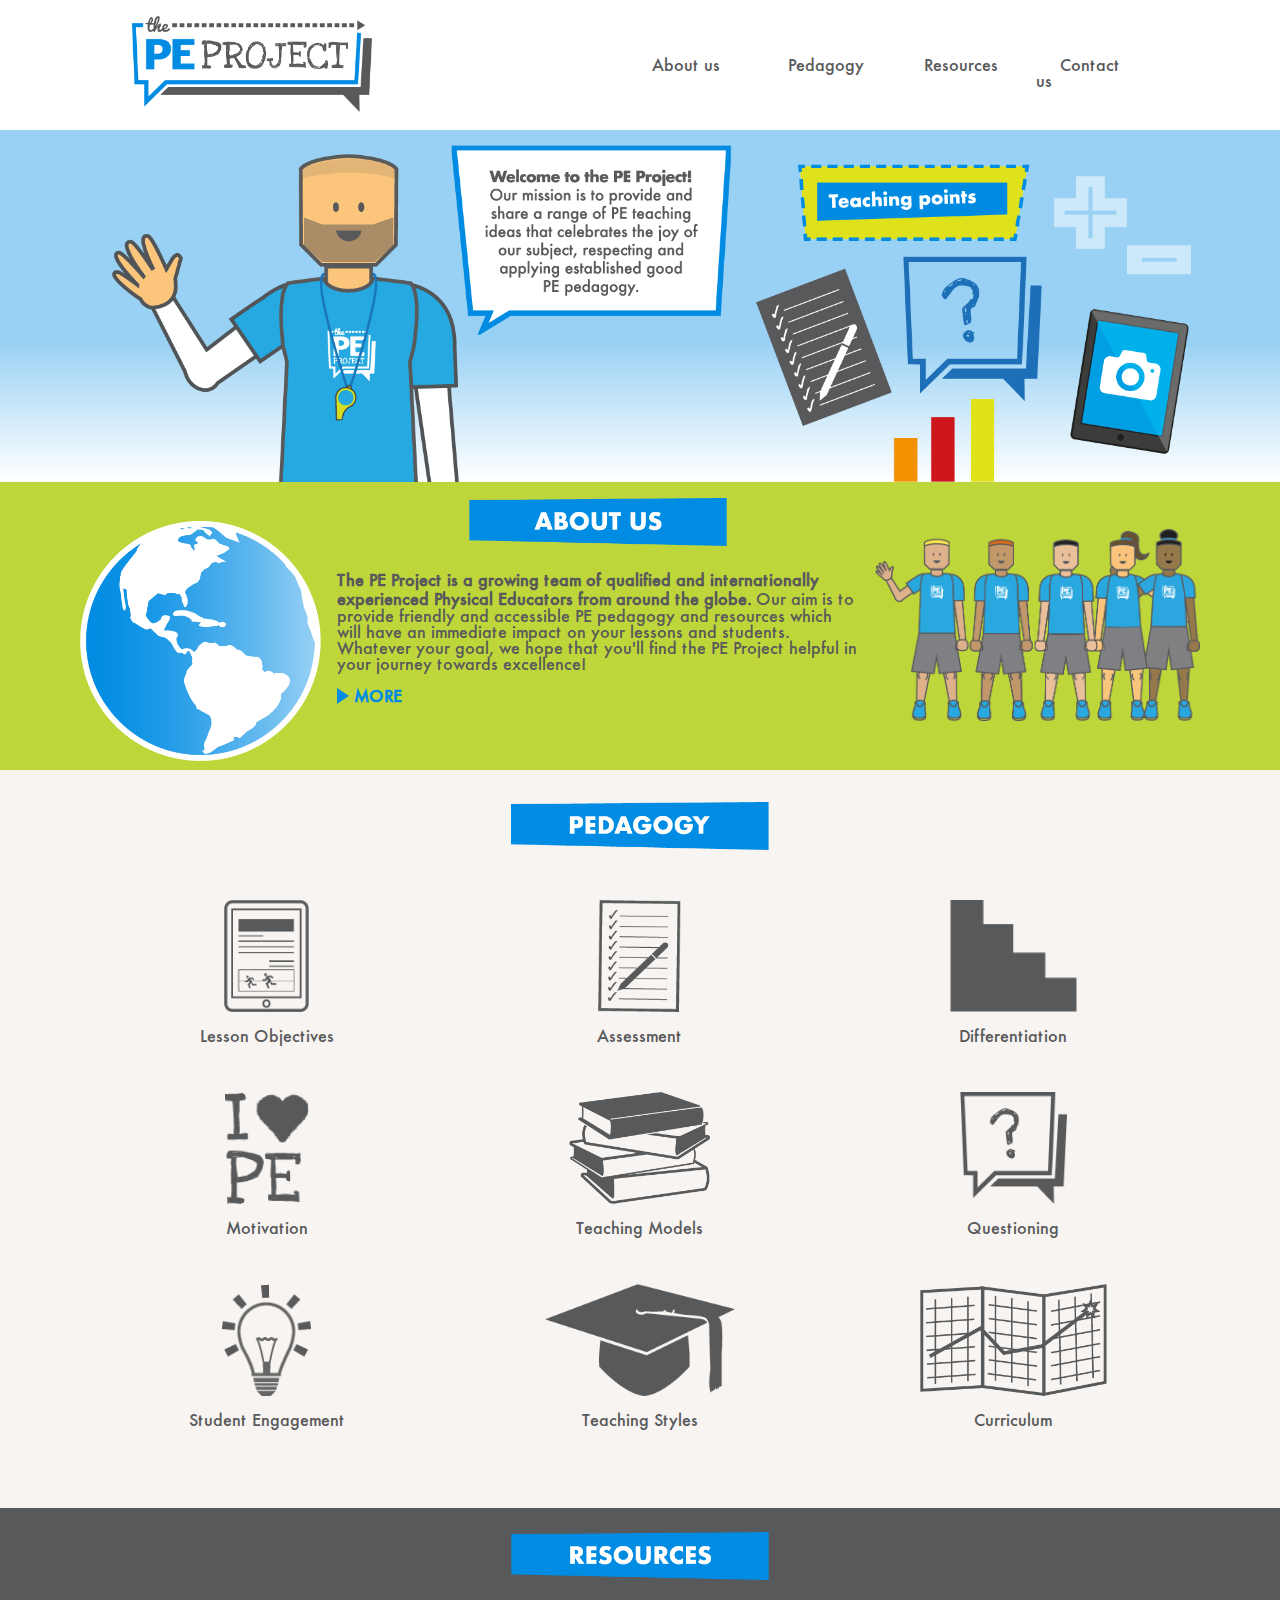
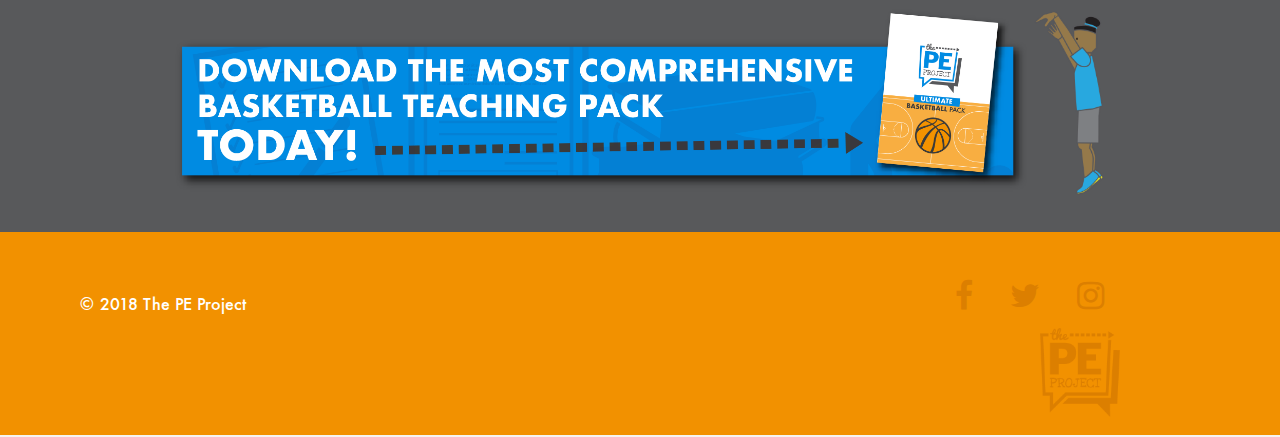
==== commit 3dbe9d81: "links and other changes" ====
--- a/index.html
+++ b/index.html
@@ -13,7 +13,7 @@
     <!--Header and Navigation -->
     <header>
       <div class="logo">
-        <img src="./resources/images/Logo-Big.png" alt="The Pe Project"/>
+        <img src="./resources/images/PEProjectLogo-Bigger.png" alt="The Pe Project"/>
       </div>
 
       <nav>
@@ -73,66 +73,76 @@
       <div class="gallery">
         <!-- Lesson Plans -->
         <div class="item">
+          <a href="C:\projects\PE-Project\lesson-objectives.html">
           <div class="item-image" id="lessonplans">
-            <!--<img src="./resources/images/LessonPlansIcon.png" alt="Lesson Plans"/>-->
           </div>
             <p>Lesson Objectives</p>
+          </a>
         </div>
+
         <!-- Assessment -->
         <div class="item">
+          <a href="C:\projects\PE-Project\assessment.html">
           <div class="item-image" id="assessment">
-            <!--<img src="./resources/images/AssessmentIcon.png" alt="Assessment"/>-->
           </div>
             <p>Assessment</p>
+          </a>
         </div>
         <!-- Differentiation -->
         <div class="item">
+          <a href="C:\projects\PE-Project\differentiation.html">
           <div class="item-image" id="differentiation">
-            <!--<img src="./resources/images/QuestioningIcon.png" alt="Questioning"/>-->
           </div>
             <p>Differentiation</p>
+          </a>
         </div>
         <!-- Motivation -->
         <div class="item">
+          <a href="C:\projects\PE-Project\motivation-in-PE.html">
           <div class="item-image" id="motivation">
-            <!--<img src="./resources/images/QuestioningIcon.png" alt="Questioning"/>-->
           </div>
             <p>Motivation</p>
+          </a>
         </div>
         <!-- Teaching Models -->
         <div class="item">
+          <a href="C:\projects\PE-Project\teaching-models.html">
           <div class="item-image" id="teaching">
-            <!--<img src="./resources/images/TeachingModulesIcon.png" alt="Teaching"/>-->
           </div>
             <p>Teaching Models</p>
+          </a>
         </div>
         <!-- Questioning -->
         <div class="item">
+          <a href="C:\projects\PE-Project\questioning.html">
           <div class="item-image" id="questioning">
-            <!--<img src="./resources/images/QuestioningIcon.png" alt="Questioning"/>-->
           </div>
             <p>Questioning</p>
+          </a>
         </div>
         <!-- Student Engagement -->
         <div class="item">
+          <a href="C:\projects\PE-Project\maximising-student-engagement.html">
           <div class="item-image" id="engagement">
-            <!--<img src="./resources/images/QuestioningIcon.png" alt="Questioning"/>-->
           </div>
             <p>Student Engagement</p>
+          </a>
         </div>
-        <!-- Character -->
+        <!-- Teaching Styles -->
         <div class="item">
+          <a href="C:\projects\PE-Project\teaching-styles.html">
           <div class="item-image" id="styles">
-            <!--<img src="./resources/images/CharacterIcon.png" alt="Character"/>-->
           </div>
             <p>Teaching Styles</p>
+          </a>
         </div>
         <!-- Curriculum -->
         <div class="item">
+          <a href="#">
           <div class="item-image" id="curriculum">
-            <!--<img src="./resources/images/CurriculumIcon.png" alt="Curriculum"/>-->
           </div>
             <p>Curriculum</p>
+          </a>
         </div>
 
 
@@ -171,7 +181,7 @@
 
 <div class="footer-logo">
   <div id="logo-foot">
-    <img src="./resources/images/OrangePEFooter.png"/>
+    <a href="#top"><img src="./resources/images/OrangePEFooter.png"/></a>
   </div>
 </div>
 </footer>
--- a/resources/css/style.css
+++ b/resources/css/style.css
@@ -436,14 +436,35 @@
   background-size: contain;
 }
 
+.item:first-child a:link {
+  color: #58595B;
+  text-decoration: none;
+}
+.item:first-child a:visited {
+  color: #58595B;
+}
+.item:first-child a:hover {
+  color: #95C11F;
+}
+
 #assessment {
-  background: url("../images/AssessmentIcon.png") no-repeat center center;
+  background: url("../images/AssessmentNewIcon-Bigger.png") no-repeat center center;
   background-size: contain;
 }
 
 #assessment:hover {
-  background: url("../images/AssessmentIconLightGrey.png") no-repeat center center;
-  background-size: contain;
+  background: url("../images/AssessmentNewIcon-BlueBigger.png") no-repeat center center;
+  background-size: contain;
+}
+.item:nth-child(2) a:link {
+  color: #58595B;
+  text-decoration: none;
+}
+.item:nth-child(2) a:visited {
+  color: #58595B;
+}
+.item:nth-child(2) a:hover {
+  color: #008CE3;
 }
 
 #differentiation {
@@ -455,6 +476,16 @@
   background: url("../images/DifferentiationIcon-Hover.png") no-repeat center center;
   background-size: contain;
 }
+.item:nth-child(3) a:link {
+  color: #58595B;
+  text-decoration: none;
+}
+.item:nth-child(3) a:visited {
+  color: #58595B;
+}
+.item:nth-child(3) a:hover {
+  color: #DE572F;
+}
 #motivation {
   background: url("../images/MotivationIcon-Grey.png") no-repeat center center;
   background-size: contain;
@@ -464,6 +495,16 @@
   background: url("../images/MotivationIcon-Hover.png") no-repeat center center;
   background-size: contain;
 }
+.item:nth-child(4) a:link {
+  color: #58595B;
+  text-decoration: none;
+}
+.item:nth-child(4) a:visited {
+  color: #58595B;
+}
+.item:nth-child(4) a:hover {
+  color: #BE1622;
+}
 #teaching {
   background: url("../images/TeachingModulesIcon.png") no-repeat center center;
   background-size: contain;
@@ -473,6 +514,16 @@
   background: url("../images/TeachingModulesIcon-Green.png") no-repeat center center;
   background-size: contain;
 }
+.item:nth-child(5) a:link {
+  color: #58595B;
+  text-decoration: none;
+}
+.item:nth-child(5) a:visited {
+  color: #58595B;
+}
+.item:nth-child(5) a:hover {
+  color: #DDDB00;
+}
 #questioning {
   background: url("../images/QuestioningIcon.png") no-repeat center center;
   background-size: contain;
@@ -482,6 +533,16 @@
   background: url("../images/QuestioningIcon-beige.png") no-repeat center center;
   background-size: contain;
 }
+.item:nth-child(6) a:link {
+  color: #58595B;
+  text-decoration: none;
+}
+.item:nth-child(6) a:visited {
+  color: #58595B;
+}
+.item:nth-child(6) a:hover {
+  color: #B5AB9A;
+}
 #engagement {
   background: url("../images/StudentEngagementIcon-Grey.png") no-repeat center center;
   background-size: contain;
@@ -491,15 +552,35 @@
   background: url("../images/StudentEngagementIcon-Hover.png") no-repeat center center;
   background-size: contain;
 }
+.item:nth-child(7) a:link {
+  color: #58595B;
+  text-decoration: none;
+}
+.item:nth-child(7) a:visited {
+  color: #58595B;
+}
+.item:nth-child(7) a:hover {
+  color: #E76E34;
+}
 
 #styles {
-  background: url("../images/TeachingStylesIcon-Grey.png") no-repeat center center;
+  background: url("../images/TeachingStylesIcon-grey-Bigger.png") no-repeat center center;
   background-size: contain;
 }
 
 #styles:hover {
-  background: url("../images/TeachingStylesIcon-Hover.png") no-repeat center center;
-  background-size: contain;
+  background: url("../images/TeachingStylesIcon-Hover-Bigger.png") no-repeat center center;
+  background-size: contain;
+}
+.item:nth-child(8) a:link {
+  color: #58595B;
+  text-decoration: none;
+}
+.item:nth-child(8) a:visited {
+  color: #58595B;
+}
+.item:nth-child(8) a:hover {
+  color: #1A1A1A;
 }
 
 #curriculum {
@@ -510,6 +591,16 @@
 #curriculum:hover {
   background: url("../images/CurriculumIconBlue.png") no-repeat center center;
   background-size: contain;
+}
+.item:last-child a:link {
+  color: #58595B;
+  text-decoration: none;
+}
+.item:last-child a:visited {
+  color: #58595B;
+}
+.item:last-child a:hover {
+  color: #26A7DF;
 }
 
 @media only screen and (max-width: 768px) {
